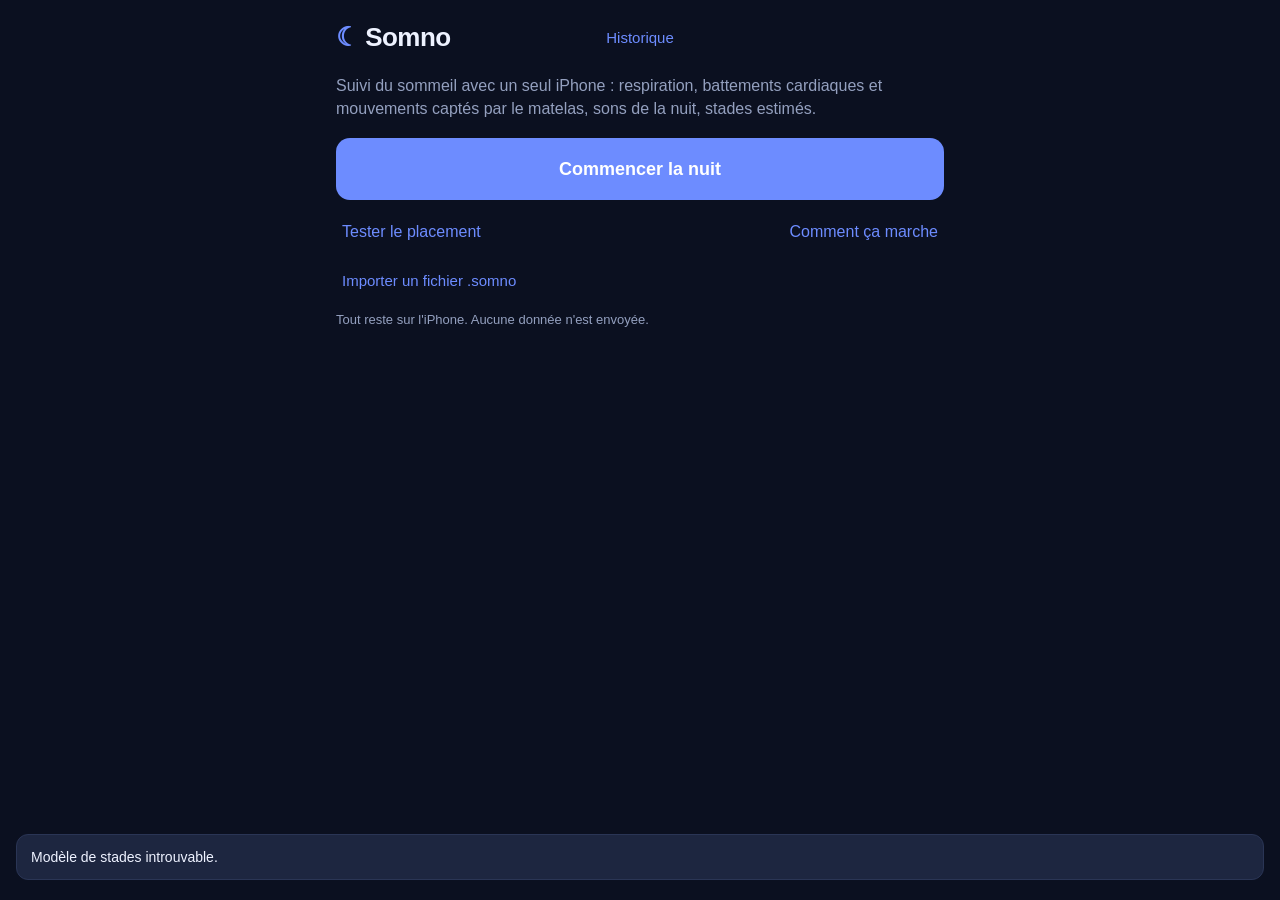
==== sommeil/web/index.html @ bb6e383d "Somno : suivi du sommeil avec un seul iPhone (prototype) Bibliothèque d'analyse Python (respiration " ====
<!DOCTYPE html>
<html lang="fr">
<head>
<meta charset="UTF-8">
<meta name="viewport" content="width=device-width, initial-scale=1, viewport-fit=cover">
<meta name="apple-mobile-web-app-capable" content="yes">
<meta name="apple-mobile-web-app-status-bar-style" content="black-translucent">
<meta name="theme-color" content="#05070d">
<title>Somno — sommeil avec un iPhone</title>
<link rel="manifest" href="manifest.webmanifest">
<link rel="apple-touch-icon" href="assets/icon-180.png">
<link rel="stylesheet" href="css/app.css">
</head>
<body>

<!-- ============================================================ ACCUEIL -->
<section id="home" class="screen active">
  <header class="top">
    <div class="brand"><span class="moon">☾</span> Somno</div>
    <button class="ghost small" data-go="history">Historique</button>
  </header>
  <p class="lead">Suivi du sommeil avec un seul iPhone : respiration, battements cardiaques et mouvements captés par le matelas, sons de la nuit, stades estimés.</p>
  <div id="last-night" class="card hidden"></div>
  <button class="primary big" data-go="setup">Commencer la nuit</button>
  <div class="row-links">
    <button class="ghost" data-go="setup" data-check="1">Tester le placement</button>
    <button class="ghost" data-go="about">Comment ça marche</button>
  </div>
  <label class="ghost small import">Importer un fichier .somno<input type="file" id="file-import" accept=".somno,application/octet-stream" hidden></label>
  <p class="fine">Tout reste sur l'iPhone. Aucune donnée n'est envoyée.</p>
</section>

<!-- ============================================================ PRÉPARATION -->
<section id="setup" class="screen">
  <header class="top">
    <button class="ghost small" data-go="home">‹ Retour</button>
    <div class="title">Préparer la nuit</div>
    <span></span>
  </header>

  <div class="card">
    <div class="card-title">Où poser l'iPhone ?</div>
    <label class="choice">
      <input type="radio" name="place" value="mattress" checked>
      <div><b>Sur le matelas</b> <span class="tag">recommandé</span>
        <small>À plat, sous le drap-housse ou sous l'oreiller, au niveau de la poitrine, à 10–30 cm du corps. Mesure respiration, pouls (ballistocardiographie) et mouvements.</small></div>
    </label>
    <label class="choice">
      <input type="radio" name="place" value="nightstand">
      <div><b>Sur la table de nuit — sonar</b> <span class="tag exp">expérimental</span>
        <small>Haut-parleur et micro tournés vers vous, à moins d'1 m. L'iPhone émet des ultrasons (18–20,5 kHz) et suit le mouvement de votre poitrine par écho. Certains animaux les entendent.</small></div>
    </label>
  </div>

  <div class="card">
    <div class="card-title">Options</div>
    <label class="toggle"><span>Sons de la nuit (ronflements, bruits)</span><input type="checkbox" id="opt-audio" checked></label>
    <label class="toggle"><span>Garder de courts extraits sonores</span><input type="checkbox" id="opt-clips" checked></label>
    <label class="toggle"><span>Sonar ultrasonore</span><input type="checkbox" id="opt-sonar"></label>
    <label class="toggle"><span>Réveil intelligent</span><input type="checkbox" id="opt-alarm"></label>
    <div id="alarm-cfg" class="alarm hidden">
      Entre <input type="time" id="alarm-from" value="06:30"> et <input type="time" id="alarm-to" value="07:00">
      <small>Sonne pendant un sommeil léger ou un réveil spontané, au plus tard à la fin de la fenêtre.</small>
    </div>
  </div>

  <div class="card">
    <div class="card-title">Avant de dormir</div>
    <ul class="check">
      <li>Branchez le chargeur (l'écran reste allumé toute la nuit, en noir).</li>
      <li>Activez « Ne pas déranger » et baissez la luminosité au minimum.</li>
      <li>Laissez Safari ouvert sur cette page, sans verrouiller l'iPhone.</li>
    </ul>
  </div>

  <div id="check" class="card">
    <div class="card-title">Vérification du signal <small id="check-time"></small></div>
    <canvas id="check-wave" class="wave"></canvas>
    <div class="check-grid">
      <div><span id="chk-rate">–</span><small>capteurs (Hz)</small></div>
      <div><span id="chk-rr">–</span><small>respirations/min</small></div>
      <div><span id="chk-hr">–</span><small>battements/min</small></div>
    </div>
    <p id="check-msg" class="fine">Allongez-vous, iPhone en place, et restez immobile une minute.</p>
    <button id="btn-check" class="secondary">Lancer la vérification</button>
  </div>

  <button id="btn-start" class="primary big">Démarrer l'enregistrement</button>
  <p id="setup-err" class="err hidden"></p>
</section>

<!-- ============================================================ NUIT -->
<section id="night" class="screen dark">
  <div class="night-center">
    <div id="clock" class="clock">--:--</div>
    <div id="elapsed" class="elapsed">00:00</div>
    <div id="night-status" class="night-status">Enregistrement…</div>
  </div>
  <div id="night-controls" class="night-controls">
    <button id="btn-stop" class="hold">Maintenir pour terminer la nuit</button>
    <div id="alarm-info" class="fine"></div>
  </div>
</section>

<!-- ============================================================ ANALYSE -->
<section id="analyzing" class="screen">
  <div class="center">
    <div class="spinner"></div>
    <p id="progress">Analyse de la nuit…</p>
  </div>
</section>

<!-- ============================================================ RAPPORT -->
<section id="report" class="screen">
  <header class="top">
    <button class="ghost small" data-go="home">‹ Accueil</button>
    <div class="title" id="rep-title">Nuit</div>
    <button class="ghost small" id="btn-export">Exporter</button>
  </header>
  <div id="rep-body"></div>
</section>

<!-- ============================================================ HISTORIQUE -->
<section id="history" class="screen">
  <header class="top">
    <button class="ghost small" data-go="home">‹ Accueil</button>
    <div class="title">Historique</div>
    <span></span>
  </header>
  <canvas id="trend" class="trend"></canvas>
  <div id="hist-list"></div>
</section>

<!-- ============================================================ À PROPOS -->
<section id="about" class="screen">
  <header class="top">
    <button class="ghost small" data-go="home">‹ Retour</button>
    <div class="title">Comment ça marche</div>
    <span></span>
  </header>
  <div class="card prose">
    <p><b>Respiration.</b> Posé sur le matelas, l'iPhone s'incline de quelques centièmes de degré à chaque inspiration. Le gyroscope et l'accéléromètre captent cette inclinaison ; une analyse en composantes principales extrait l'onde respiratoire.</p>
    <p><b>Cœur.</b> À chaque battement, l'éjection du sang fait « reculer » le corps et vibrer le matelas (ballistocardiographie, 4–12 Hz). Le rythme est suivi par autocorrélation toutes les 5 s.</p>
    <p><b>Stades.</b> Toutes les 30 s, 70 caractéristiques (rythme et régularité respiratoires, fréquence cardiaque et sa variabilité, mouvements, moment de la nuit) alimentent un modèle entraîné sur 300 nuits de polysomnographie réelles (PhysioNet), puis lissé par un modèle de Markov.</p>
    <p><b>Limites.</b> Sans électroencéphalogramme, aucun appareil grand public ne « voit » les stades directement : ils sont estimés. L'indice d'événements respiratoires est un signal d'alerte, pas un diagnostic d'apnée du sommeil.</p>
  </div>
</section>

<div id="toast" class="toast hidden"></div>
<script type="module" src="js/app.js"></script>
</body>
</html>
---- sommeil/web/css/app.css ----
:root {
  --bg: #0b1020;
  --surface: #141b2e;
  --surface-2: #1d2640;
  --line: #2a3555;
  --text: #eef2ff;
  --muted: #94a0bf;
  --primary: #6d8cff;
  --primary-2: #5677f5;
  --danger: #f26d6d;
  --ok: #3ccf91;
  --warn: #f2b84b;
  --wake: #f2b84b;
  --rem: #b48cff;
  --light: #5fa8ff;
  --deep: #2f5bd8;
  --radius: 16px;
}

* { box-sizing: border-box; margin: 0; padding: 0; -webkit-tap-highlight-color: transparent; }

html, body { background: var(--bg); color: var(--text); }
body {
  font: 16px/1.45 -apple-system, BlinkMacSystemFont, "SF Pro Text", "Segoe UI", sans-serif;
  min-height: 100dvh;
  padding: env(safe-area-inset-top) env(safe-area-inset-right) env(safe-area-inset-bottom) env(safe-area-inset-left);
  overflow-x: hidden;
}

.screen { display: none; padding: 12px 16px 40px; max-width: 640px; margin: 0 auto; }
.screen.active { display: block; }
.hidden { display: none !important; }

.top { display: grid; grid-template-columns: 1fr auto 1fr; align-items: center; margin: 4px 0 14px; min-height: 44px; }
.top > :last-child { justify-self: end; }
.brand { font-size: 26px; font-weight: 700; letter-spacing: -0.02em; }
.moon { color: var(--primary); }
.title { font-weight: 650; font-size: 17px; text-align: center; }
.lead { color: var(--muted); margin-bottom: 18px; }
.fine { color: var(--muted); font-size: 13px; margin-top: 10px; }
.err { color: var(--danger); margin-top: 10px; font-size: 14px; }

.card { background: var(--surface); border: 1px solid var(--line); border-radius: var(--radius); padding: 16px; margin-bottom: 14px; }
.card-title { font-size: 13px; text-transform: uppercase; letter-spacing: 0.06em; color: var(--muted); margin-bottom: 10px; display: flex; justify-content: space-between; }
.prose p { margin-bottom: 10px; color: #d6dcf2; }

button { font: inherit; color: inherit; border: 0; background: none; cursor: pointer; }
.primary, .secondary { display: block; width: 100%; border-radius: 14px; padding: 15px; font-weight: 650; font-size: 17px; }
.primary { background: var(--primary); color: #fff; }
.primary:active { background: var(--primary-2); }
.secondary { background: var(--surface-2); border: 1px solid var(--line); margin-top: 10px; }
.big { padding: 18px; font-size: 18px; margin: 6px 0 10px; }
.ghost { color: var(--primary); padding: 10px 6px; }
.small { font-size: 15px; }
.row-links { display: flex; justify-content: space-between; flex-wrap: wrap; }

.choice { display: flex; gap: 12px; padding: 12px 0; border-top: 1px solid var(--line); align-items: flex-start; }
.choice:first-of-type { border-top: 0; padding-top: 0; }
.choice input { margin-top: 4px; accent-color: var(--primary); width: 18px; height: 18px; flex: none; }
.choice small { display: block; color: var(--muted); font-size: 13px; margin-top: 3px; }
.tag { font-size: 11px; background: #23305a; color: #aebdff; border-radius: 6px; padding: 2px 6px; margin-left: 4px; }
.tag.exp { background: #4a3615; color: #ffd38a; }

.toggle { display: flex; justify-content: space-between; align-items: center; padding: 10px 0; border-top: 1px solid var(--line); gap: 10px; }
.toggle:first-of-type { border-top: 0; padding-top: 0; }
.toggle input { width: 22px; height: 22px; accent-color: var(--primary); flex: none; }
.alarm { padding: 6px 0 2px; color: var(--muted); }
.alarm input { background: var(--surface-2); color: var(--text); border: 1px solid var(--line); border-radius: 8px; padding: 6px; font: inherit; }
.alarm small { display: block; margin-top: 6px; font-size: 12px; }
.check { padding-left: 18px; color: #d6dcf2; font-size: 14px; }
.check li { margin: 4px 0; }

.wave { width: 100%; height: 90px; display: block; background: var(--surface-2); border-radius: 10px; }
.check-grid { display: grid; grid-template-columns: repeat(3, 1fr); gap: 8px; margin-top: 10px; text-align: center; }
.check-grid span { display: block; font-size: 24px; font-weight: 700; font-variant-numeric: tabular-nums; }
.check-grid small { color: var(--muted); font-size: 11px; }

/* --- nuit : écran OLED noir, texte très sombre */
.screen.dark { background: #000; min-height: 100dvh; max-width: none; position: relative; }
body.night-mode { background: #000; }
.night-center { position: absolute; inset: 0; display: flex; flex-direction: column; align-items: center; justify-content: center; }
.clock { font-size: 76px; font-weight: 200; color: #3a1d1d; font-variant-numeric: tabular-nums; letter-spacing: -0.03em; }
.elapsed { color: #2b2b2b; font-size: 18px; margin-top: 4px; font-variant-numeric: tabular-nums; }
.night-status { color: #2f2f2f; font-size: 14px; margin-top: 14px; text-align: center; padding: 0 16px; }
.night-controls { position: absolute; left: 16px; right: 16px; bottom: calc(24px + env(safe-area-inset-bottom)); opacity: 0.15; transition: opacity .4s; }
.night-controls.show { opacity: 1; }
.hold { width: 100%; padding: 16px; border-radius: 14px; border: 1px solid #333; color: #888; background: #0a0a0a; position: relative; overflow: hidden; }
.hold::after { content: ""; position: absolute; left: 0; top: 0; bottom: 0; width: var(--p, 0%); background: rgba(242, 109, 109, .25); }

.center { display: flex; flex-direction: column; align-items: center; justify-content: center; min-height: 70dvh; gap: 18px; color: var(--muted); }
.spinner { width: 42px; height: 42px; border: 3px solid var(--line); border-top-color: var(--primary); border-radius: 50%; animation: spin 1s linear infinite; }
@keyframes spin { to { transform: rotate(360deg); } }

/* --- rapport */
.span { color: var(--muted); font-size: 14px; margin-bottom: 12px; }
.hyp { width: 100%; height: 190px; display: block; }
.legend { display: flex; gap: 12px; flex-wrap: wrap; font-size: 12px; color: var(--muted); margin-top: 8px; }
.legend i { display: inline-block; width: 10px; height: 10px; border-radius: 3px; margin-right: 4px; vertical-align: -1px; }
.stats { display: grid; grid-template-columns: repeat(2, minmax(0, 1fr)); gap: 10px; }
.stat { background: var(--surface-2); border-radius: 12px; padding: 12px; min-width: 0; }
.stat b { display: block; font-size: 22px; font-variant-numeric: tabular-nums; }
.stat small { color: var(--muted); font-size: 12px; }
.stages-bar { display: flex; height: 12px; border-radius: 6px; overflow: hidden; margin: 6px 0 10px; }
.series { width: 100%; height: 110px; display: block; }
.note { font-size: 13px; color: var(--muted); margin-top: 8px; }
.warn { color: var(--warn); }
.clip { display: flex; justify-content: space-between; align-items: center; padding: 8px 0; border-top: 1px solid var(--line); font-size: 14px; }
.clip:first-child { border-top: 0; }
.clip button { color: var(--primary); }
.export-list button { display: block; width: 100%; text-align: left; padding: 12px 0; border-top: 1px solid var(--line); color: var(--primary); }
.export-list button:first-child { border-top: 0; }

/* --- historique */
.trend { width: 100%; height: 140px; display: block; margin-bottom: 14px; }
.hist-item { display: block; width: 100%; text-align: left; }
.hist-item .mini { width: 100%; height: 36px; display: block; margin-top: 8px; }
.hist-head { display: flex; justify-content: space-between; gap: 8px; }
.hist-head small { color: var(--muted); }

.toast { position: fixed; left: 16px; right: 16px; bottom: calc(20px + env(safe-area-inset-bottom)); background: var(--surface-2); border: 1px solid var(--line); border-radius: 12px; padding: 12px 14px; font-size: 14px; z-index: 10; }
.import { display: inline-block; margin-top: 6px; cursor: pointer; }
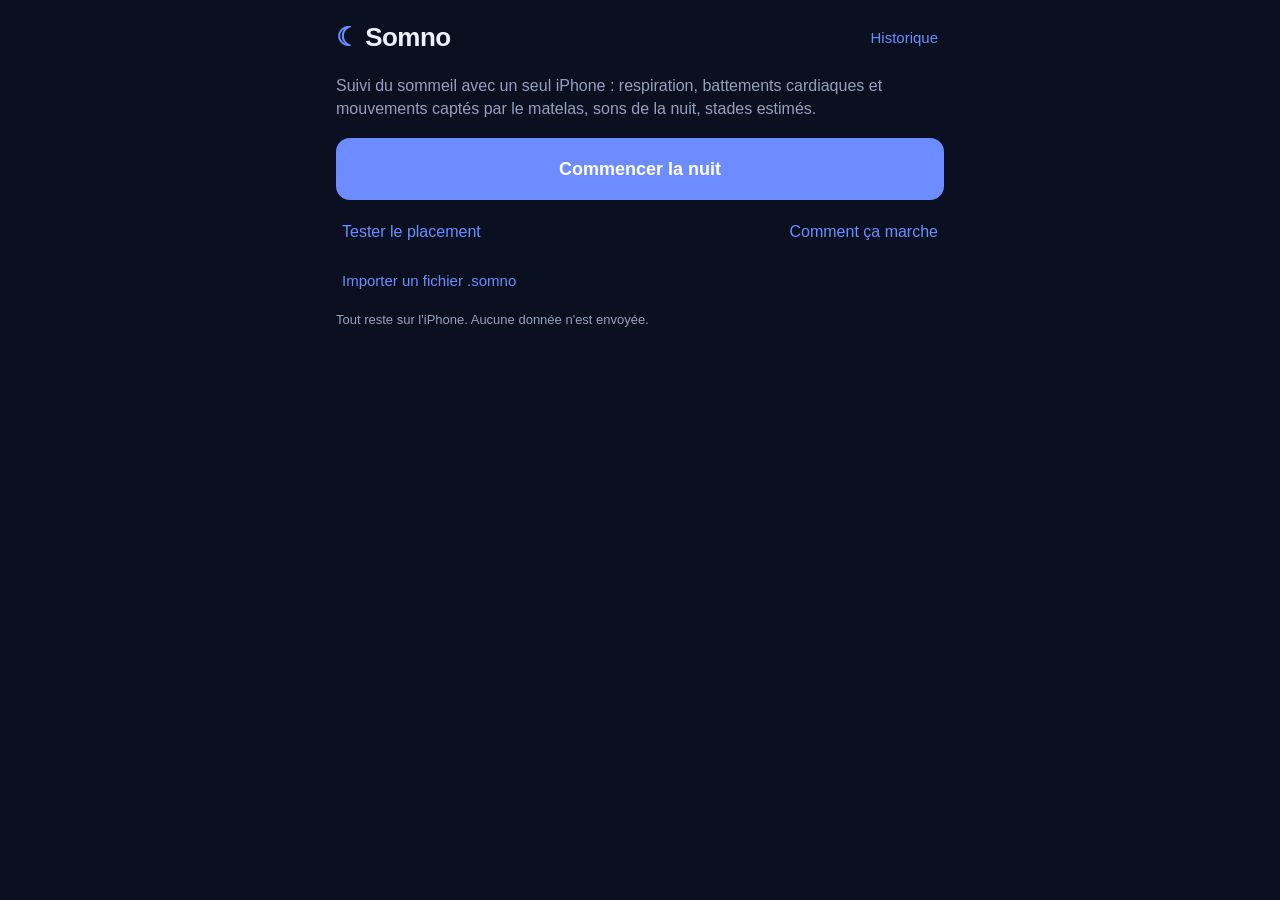
==== commit f6c0221c: "Somno : modèles finaux, résultats de validation, rapport et documentation - Modèle de stades final (" ====
--- a/sommeil/web/index.html
+++ b/sommeil/web/index.html
@@ -17,6 +17,7 @@
 <section id="home" class="screen active">
   <header class="top">
     <div class="brand"><span class="moon">☾</span> Somno</div>
+    <span></span>
     <button class="ghost small" data-go="history">Historique</button>
   </header>
   <p class="lead">Suivi du sommeil avec un seul iPhone : respiration, battements cardiaques et mouvements captés par le matelas, sons de la nuit, stades estimés.</p>
@@ -141,7 +142,8 @@
   <div class="card prose">
     <p><b>Respiration.</b> Posé sur le matelas, l'iPhone s'incline de quelques centièmes de degré à chaque inspiration. Le gyroscope et l'accéléromètre captent cette inclinaison ; une analyse en composantes principales extrait l'onde respiratoire.</p>
     <p><b>Cœur.</b> À chaque battement, l'éjection du sang fait « reculer » le corps et vibrer le matelas (ballistocardiographie, 4–12 Hz). Le rythme est suivi par autocorrélation toutes les 5 s.</p>
-    <p><b>Stades.</b> Toutes les 30 s, 70 caractéristiques (rythme et régularité respiratoires, fréquence cardiaque et sa variabilité, mouvements, moment de la nuit) alimentent un modèle entraîné sur 300 nuits de polysomnographie réelles (PhysioNet), puis lissé par un modèle de Markov.</p>
+    <p><b>Stades.</b> Toutes les 30 s, 80 caractéristiques (rythme et régularité respiratoires, fréquence cardiaque et sa variabilité, mouvements, moment de la nuit) alimentent deux modèles entraînés sur 300 nuits de polysomnographie réelles (PhysioNet) : des arbres boostés et un réseau récurrent qui lit toute la nuit. On fait la moyenne des deux.</p>
+    <p><b>Précision attendue.</b> En validation sur des nuits jamais vues, 86 % des époques sont bien classées en éveil ou sommeil et 66 % en 4 stades (κ = 0,41). C'est la fourchette des montres et capteurs de lit grand public. La respiration est mesurée à ±0,6 resp/min environ. Le pouls est mesuré à ±1–2 bpm si l'iPhone est près du thorax.</p>
     <p><b>Limites.</b> Sans électroencéphalogramme, aucun appareil grand public ne « voit » les stades directement : ils sont estimés. L'indice d'événements respiratoires est un signal d'alerte, pas un diagnostic d'apnée du sommeil.</p>
   </div>
 </section>
